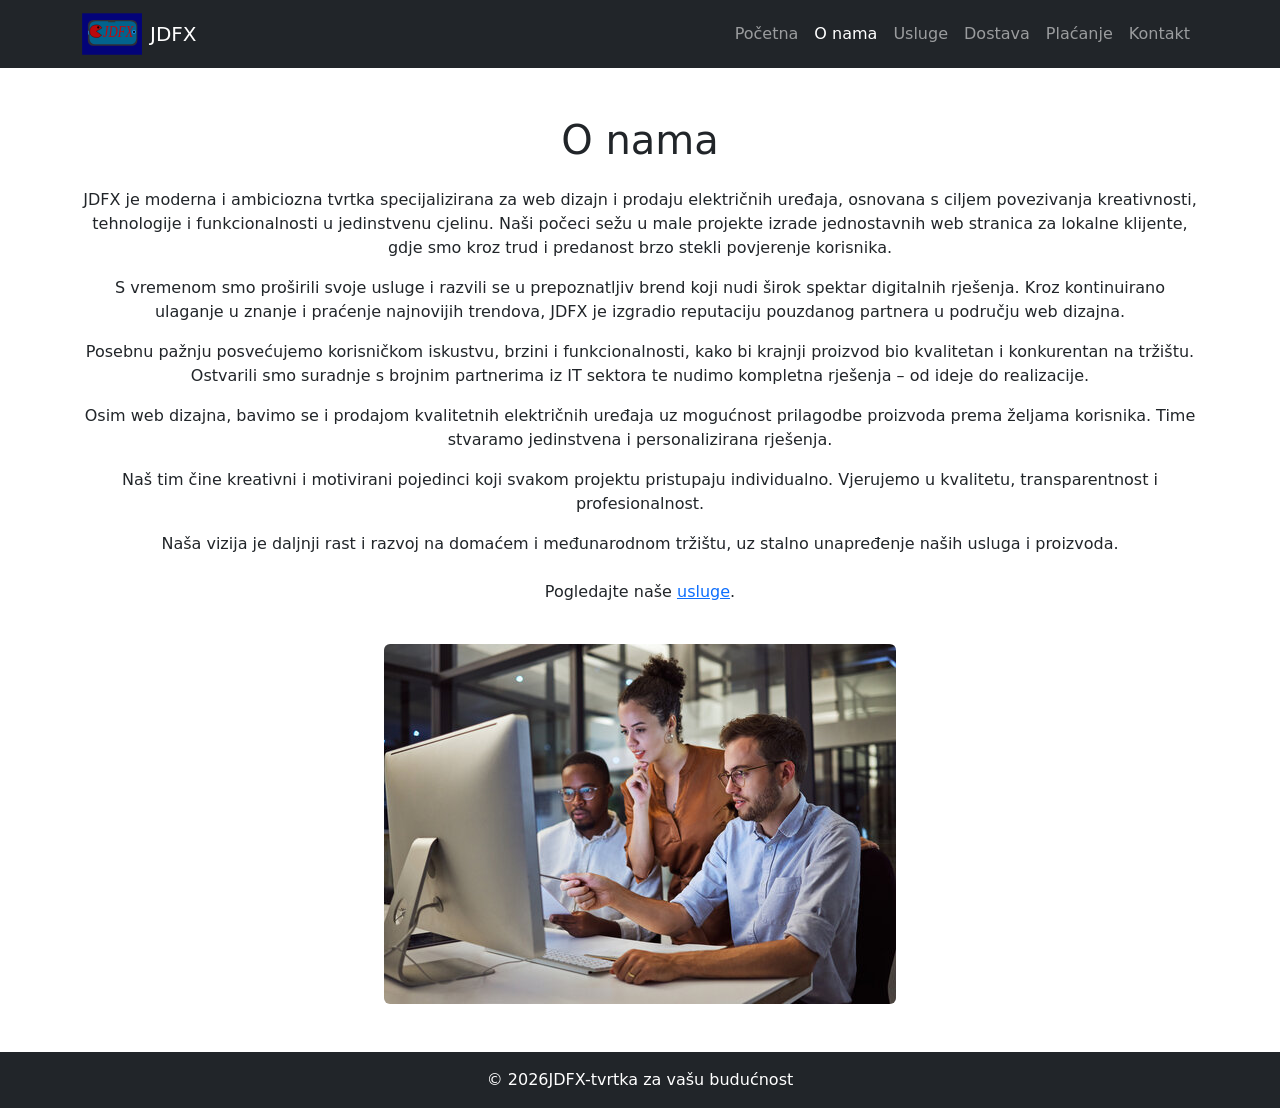
==== about.html @ 1e0c4e3d "Add files via upload" ====
<!DOCTYPE html>
<html lang="hr">
<head>
<meta charset="UTF-8">
<meta name="viewport" content="width=device-width, initial-scale=1">
<title>O nama</title>
<link href="https://cdn.jsdelivr.net/npm/bootstrap@5.3.0/dist/css/bootstrap.min.css" rel="stylesheet">
</head>

<body>

<nav class="navbar navbar-expand-lg navbar-dark bg-dark">
<div class="container">
<a class="navbar-brand d-flex align-items-center" href="index.html">
<img src="images/logo.svg" width="60" class="me-2"> JDFX
</a>
<button class="navbar-toggler" data-bs-toggle="collapse" data-bs-target="#nav">
<span class="navbar-toggler-icon"></span>
</button>

<div class="collapse navbar-collapse" id="nav">
<ul class="navbar-nav ms-auto">
<li class="nav-item"><a class="nav-link" href="index.html">Početna</a></li>
<li class="nav-item"><a class="nav-link active" href="about.html">O nama</a></li>
<li class="nav-item"><a class="nav-link" href="services.html">Usluge</a></li>
<li class="nav-item"><a class="nav-link" href="delivery.html">Dostava</a></li>
<li class="nav-item"><a class="nav-link" href="payment.html">Plaćanje</a></li>
<li class="nav-item"><a class="nav-link" href="contact.html">Kontakt</a></li>
</ul>
</div>
</div>
</nav>

<section class="container py-5 text-center">

<h1 class="mb-4">O nama</h1>

<div class="about-text mx-auto">

<p>
JDFX je moderna i ambiciozna tvrtka specijalizirana za web dizajn i prodaju električnih uređaja, osnovana s ciljem povezivanja kreativnosti, tehnologije i funkcionalnosti u jedinstvenu cjelinu. Naši počeci sežu u male projekte izrade jednostavnih web stranica za lokalne klijente, gdje smo kroz trud i predanost brzo stekli povjerenje korisnika.
</p>

<p>
S vremenom smo proširili svoje usluge i razvili se u prepoznatljiv brend koji nudi širok spektar digitalnih rješenja. Kroz kontinuirano ulaganje u znanje i praćenje najnovijih trendova, JDFX je izgradio reputaciju pouzdanog partnera u području web dizajna.
</p>

<p>
Posebnu pažnju posvećujemo korisničkom iskustvu, brzini i funkcionalnosti, kako bi krajnji proizvod bio kvalitetan i konkurentan na tržištu. Ostvarili smo suradnje s brojnim partnerima iz IT sektora te nudimo kompletna rješenja – od ideje do realizacije.
</p>

<p>
Osim web dizajna, bavimo se i prodajom kvalitetnih električnih uređaja uz mogućnost prilagodbe proizvoda prema željama korisnika. Time stvaramo jedinstvena i personalizirana rješenja.
</p>

<p>
Naš tim čine kreativni i motivirani pojedinci koji svakom projektu pristupaju individualno. Vjerujemo u kvalitetu, transparentnost i profesionalnost.
</p>

<p>
Naša vizija je daljnji rast i razvoj na domaćem i međunarodnom tržištu, uz stalno unapređenje naših usluga i proizvoda.
</p>

</div>

<p class="mt-4">Pogledajte naše <a href="services.html">usluge</a>.</p>

<img src="images/about.jpg" class="img-fluid rounded mt-4">

</section>
<footer class="bg-dark text-white text-center p-3">
© 2026JDFX-tvrtka za vašu budućnost
</footer>

<script src="https://cdn.jsdelivr.net/npm/bootstrap@5.3.0/dist/js/bootstrap.bundle.min.js"></script>
</body>
</html>
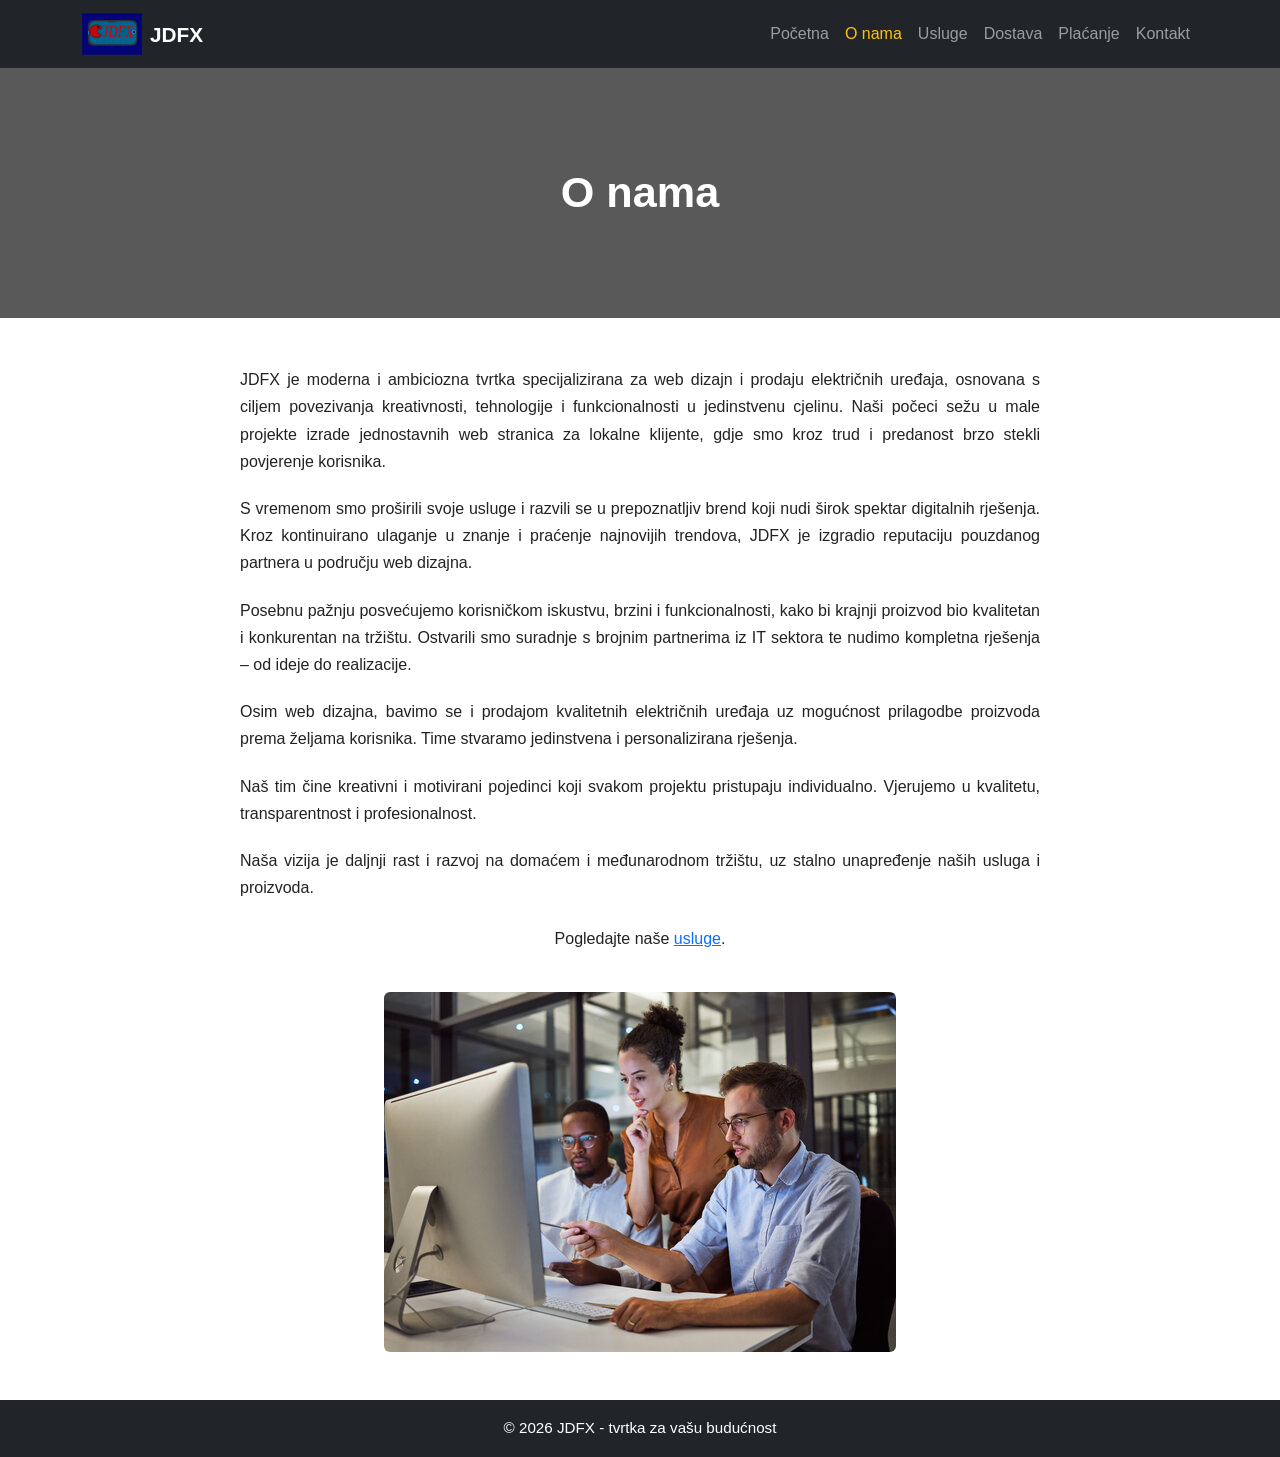
==== commit 8def9939: "Add files via upload" ====
--- a/about.html
+++ b/about.html
@@ -3,37 +3,80 @@
 <head>
 <meta charset="UTF-8">
 <meta name="viewport" content="width=device-width, initial-scale=1">
+
 <title>O nama</title>
+
 <link href="https://cdn.jsdelivr.net/npm/bootstrap@5.3.0/dist/css/bootstrap.min.css" rel="stylesheet">
+<link rel="stylesheet" href="style.css">
 </head>
 
 <body>
 
+<!-- NAVBAR -->
 <nav class="navbar navbar-expand-lg navbar-dark bg-dark">
 <div class="container">
+
 <a class="navbar-brand d-flex align-items-center" href="index.html">
-<img src="images/logo.svg" width="60" class="me-2"> JDFX
+<img src="images/logo.svg" width="60" class="me-2" alt="JDFX logo">
+JDFX
 </a>
-<button class="navbar-toggler" data-bs-toggle="collapse" data-bs-target="#nav">
+
+<button class="navbar-toggler" type="button"
+data-bs-toggle="collapse"
+data-bs-target="#nav"
+aria-controls="nav"
+aria-expanded="false"
+aria-label="Otvori navigaciju">
 <span class="navbar-toggler-icon"></span>
 </button>
 
 <div class="collapse navbar-collapse" id="nav">
+
 <ul class="navbar-nav ms-auto">
-<li class="nav-item"><a class="nav-link" href="index.html">Početna</a></li>
-<li class="nav-item"><a class="nav-link active" href="about.html">O nama</a></li>
-<li class="nav-item"><a class="nav-link" href="services.html">Usluge</a></li>
-<li class="nav-item"><a class="nav-link" href="delivery.html">Dostava</a></li>
-<li class="nav-item"><a class="nav-link" href="payment.html">Plaćanje</a></li>
-<li class="nav-item"><a class="nav-link" href="contact.html">Kontakt</a></li>
+
+<li class="nav-item">
+<a class="nav-link" href="index.html">Početna</a>
+</li>
+
+<li class="nav-item">
+<a class="nav-link active" href="about.html">O nama</a>
+</li>
+
+<li class="nav-item">
+<a class="nav-link" href="services.html">Usluge</a>
+</li>
+
+<li class="nav-item">
+<a class="nav-link" href="delivery.html">Dostava</a>
+</li>
+
+<li class="nav-item">
+<a class="nav-link" href="payment.html">Plaćanje</a>
+</li>
+
+<li class="nav-item">
+<a class="nav-link" href="contact.html">Kontakt</a>
+</li>
+
 </ul>
+
 </div>
 </div>
 </nav>
 
+
+<!-- NASLOV -->
+<section class="page-hero">
+
+<div class="page-hero-content">
+<h1>O nama</h1>
+</div>
+
+</section>
+
+
+<!-- O NAMA -->
 <section class="container py-5 text-center">
-
-<h1 class="mb-4">O nama</h1>
 
 <div class="about-text mx-auto">
 
@@ -63,15 +106,24 @@
 
 </div>
 
-<p class="mt-4">Pogledajte naše <a href="services.html">usluge</a>.</p>
+<p class="mt-4">
+Pogledajte naše <a href="services.html">usluge</a>.
+</p>
 
-<img src="images/about.jpg" class="img-fluid rounded mt-4">
+<img
+src="images/about.jpg"
+class="img-fluid rounded mt-4"
+alt="JDFX tim i poslovanje">
 
 </section>
+
+
+<!-- FOOTER -->
 <footer class="bg-dark text-white text-center p-3">
-© 2026JDFX-tvrtka za vašu budućnost
+© 2026 JDFX - tvrtka za vašu budućnost
 </footer>
 
 <script src="https://cdn.jsdelivr.net/npm/bootstrap@5.3.0/dist/js/bootstrap.bundle.min.js"></script>
+
 </body>
 </html>
--- a/style.css
+++ b/style.css
@@ -0,0 +1,640 @@
+/* ========================================================= */
+/* OPĆENITO */
+/* ========================================================= */
+
+html {
+    scroll-behavior: smooth;
+}
+
+body {
+    font-family: Arial, Helvetica, sans-serif;
+    color: #222;
+    background-color: #ffffff;
+    line-height: 1.6;
+    margin: 0;
+}
+
+p {
+    font-size: 1rem;
+    line-height: 1.7;
+}
+
+h1,
+h2,
+h3,
+h4,
+h5 {
+    color: #198754;
+    font-weight: 700;
+}
+
+h1 {
+    margin-bottom: 25px;
+}
+
+a {
+    transition: 0.2s;
+}
+
+
+/* ========================================================= */
+/* NAVBAR */
+/* ========================================================= */
+
+.navbar-brand {
+    font-weight: bold;
+    font-size: 1.3rem;
+}
+
+.navbar-brand img {
+    max-height: 60px;
+}
+
+.nav-link:hover,
+.nav-link.active {
+    color: #ffc107 !important;
+}
+
+
+/* ========================================================= */
+/* VELIKI HERO - POČETNA */
+/* ========================================================= */
+
+.hero {
+    background: url("images/hero.jpg") center center / cover no-repeat;
+    min-height: 420px;
+    position: relative;
+
+    display: flex;
+    justify-content: center;
+    align-items: center;
+}
+
+.hero-overlay {
+    position: absolute;
+    inset: 0;
+
+    background: rgba(0, 0, 0, 0.65);
+}
+
+.hero-content {
+    position: relative;
+    z-index: 1;
+
+    max-width: 800px;
+    padding: 20px;
+
+    text-align: center;
+    color: white;
+}
+
+.hero-content h1 {
+    color: white;
+    font-size: 3rem;
+    margin-bottom: 15px;
+}
+
+.hero-content p {
+    color: white;
+    font-size: 1.2rem;
+    margin-bottom: 20px;
+}
+
+
+/* ========================================================= */
+/* NASLOVNI HERO - PODSTRANICE */
+/* ========================================================= */
+
+.page-hero {
+    background: url("images/hero.jpg") center center / cover no-repeat;
+    min-height: 250px;
+    position: relative;
+
+    display: flex;
+    justify-content: center;
+    align-items: center;
+}
+
+.page-hero::before {
+    content: "";
+    position: absolute;
+    inset: 0;
+
+    background: rgba(0, 0, 0, 0.65);
+}
+
+.page-hero-content {
+    position: relative;
+    z-index: 1;
+
+    text-align: center;
+    padding: 20px;
+}
+
+.page-hero h1 {
+    color: white;
+    font-size: 2.7rem;
+    margin: 0;
+}
+
+.page-hero p {
+    color: white;
+    font-size: 1.1rem;
+
+    max-width: 700px;
+
+    margin-top: 15px;
+    margin-bottom: 0;
+    margin-left: auto;
+    margin-right: auto;
+}
+
+
+/* ========================================================= */
+/* O NAMA */
+/* ========================================================= */
+
+.about-text {
+    max-width: 800px;
+
+    margin-left: auto;
+    margin-right: auto;
+
+    line-height: 1.8;
+    font-size: 1rem;
+    text-align: justify;
+}
+
+.about-text p {
+    margin-bottom: 20px;
+}
+
+
+/* ========================================================= */
+/* ZAJEDNIČKE KARTICE */
+/* ========================================================= */
+
+.feature-card,
+.usluge-box,
+.placanje-box,
+.kontakt-kartica,
+.prednost-box,
+.card {
+    background: #ffffff;
+
+    border: 1px solid #dddddd;
+    border-radius: 12px;
+
+    box-shadow: 0 4px 12px rgba(0, 0, 0, 0.08);
+
+    transition: 0.25s;
+}
+
+
+/* ========================================================= */
+/* CRVENO-ROZI HOVER EFEKT */
+/* ========================================================= */
+
+.feature-card:hover,
+.usluge-box:hover,
+.placanje-box:hover,
+.kontakt-kartica:hover,
+.prednost-box:hover,
+.card:hover {
+
+    background-color: rgba(255, 80, 110, 0.08);
+
+    border-color: rgba(255, 70, 100, 0.35);
+
+    box-shadow:
+        0 5px 16px rgba(255, 70, 100, 0.16);
+
+    transform: translateY(-4px);
+}
+
+
+/* ========================================================= */
+/* POČETNA - NAŠA PONUDA */
+/* ========================================================= */
+
+.feature-card {
+    height: 100%;
+    padding: 25px;
+}
+
+.feature-card p:last-child {
+    margin-bottom: 0;
+}
+
+.icon-img {
+    width: 80px;
+    height: 80px;
+
+    object-fit: contain;
+
+    display: block;
+
+    margin-left: auto;
+    margin-right: auto;
+}
+
+.ponuda-img {
+    width: 80px;
+    height: 80px;
+
+    object-fit: cover;
+
+    border-radius: 10px;
+
+    display: block;
+
+    margin-left: auto;
+    margin-right: auto;
+}
+
+
+/* ========================================================= */
+/* KLIKABILNI NASLOVI KARTICA */
+/* ========================================================= */
+
+.card-title-link {
+    color: #198754;
+
+    text-decoration: none;
+}
+
+.card-title-link:hover {
+    color: #146c43;
+
+    text-decoration: underline;
+}
+
+
+/* ========================================================= */
+/* POČETNA - NAŠE PREDNOSTI */
+/* ========================================================= */
+
+.prednosti-section {
+    background-color: #f5f6f8;
+}
+
+.prednost-box {
+    padding: 30px;
+
+    height: 100%;
+}
+
+.prednost-box h3 {
+    margin-bottom: 15px;
+}
+
+.prednost-box p:last-child {
+    margin-bottom: 0;
+}
+
+
+/* ========================================================= */
+/* USLUGE */
+/* ========================================================= */
+
+.usluge-box {
+    padding: 25px;
+    margin-bottom: 30px;
+
+    text-align: center;
+}
+
+.usluge-box img {
+    width: 100%;
+    max-width: 500px;
+    max-height: 350px;
+
+    height: auto;
+
+    object-fit: contain;
+
+    display: block;
+
+    margin: 0 auto 20px;
+}
+
+.usluge-box h3 {
+    margin-bottom: 15px;
+}
+
+.usluge-box p {
+    max-width: 850px;
+
+    margin-left: auto;
+    margin-right: auto;
+}
+
+.usluge-box p:last-child {
+    margin-bottom: 0;
+}
+
+.usluge-box + .usluge-box {
+    margin-top: 30px;
+}
+
+
+/* ========================================================= */
+/* SIDRA NA USLUGAMA */
+/* ========================================================= */
+
+#web-dizajn,
+#mobiteli,
+#uredaji {
+    scroll-margin-top: 30px;
+}
+
+
+/* ========================================================= */
+/* PLAĆANJE */
+/* ========================================================= */
+
+.placanje-box {
+    padding: 25px;
+    margin-bottom: 25px;
+
+    display: flex;
+    align-items: center;
+
+    gap: 25px;
+}
+
+.placanje-box img {
+    width: 120px;
+    height: 120px;
+
+    object-fit: cover;
+
+    border-radius: 10px;
+}
+
+.placanje-box h3 {
+    margin-bottom: 10px;
+}
+
+.placanje-box p {
+    margin-bottom: 0;
+}
+
+
+/* ========================================================= */
+/* DOSTAVA */
+/* ========================================================= */
+
+.card h3 {
+    margin-bottom: 15px;
+}
+
+.card p:last-child {
+    margin-bottom: 0;
+}
+
+
+/* ========================================================= */
+/* VIDEO */
+/* ========================================================= */
+
+.video-section {
+    padding: 60px 20px;
+
+    background: #f5f5f5;
+
+    color: #222;
+}
+
+.video-section h2,
+.video-section h3 {
+    color: #198754;
+}
+
+.video-section video {
+    width: 100%;
+    max-width: 900px;
+
+    border-radius: 10px;
+}
+
+
+/* ========================================================= */
+/* KONTAKT */
+/* ========================================================= */
+
+.kontakt-sekcija {
+    background: #f5f6f8;
+
+    padding: 60px 0;
+}
+
+.kontakt-naslov,
+.lokacija {
+    color: #198754;
+}
+
+.kontakt-kartica {
+    padding: 30px;
+
+    height: 100%;
+}
+
+.kontakt-kartica h2 {
+    color: #198754;
+}
+
+.kontakt-info {
+    font-size: 1rem;
+
+    color: #333;
+}
+
+.kontakt-info a {
+    color: #198754;
+
+    text-decoration: none;
+}
+
+.kontakt-info a:hover {
+    text-decoration: underline;
+}
+
+.lokacija {
+    font-weight: bold;
+
+    margin-top: 20px;
+}
+
+
+/* ========================================================= */
+/* KONTAKT FORMA */
+/* ========================================================= */
+
+.form-label {
+    font-weight: 600;
+}
+
+.form-control {
+    min-height: 45px;
+}
+
+textarea.form-control {
+    min-height: 140px;
+}
+
+.form-control:focus {
+    border-color: #198754;
+
+    box-shadow:
+        0 0 0 0.2rem rgba(25, 135, 84, 0.15);
+}
+
+.kontakt-btn {
+    background-color: #198754;
+
+    color: white;
+
+    border: none;
+}
+
+.kontakt-btn:hover {
+    background-color: #146c43;
+
+    color: white;
+}
+
+
+/* ========================================================= */
+/* FOOTER */
+/* ========================================================= */
+
+footer {
+    margin-top: 0;
+
+    font-size: 0.95rem;
+}
+
+
+/* ========================================================= */
+/* RESPONSIVE - TABLET I MOBITEL */
+/* ========================================================= */
+
+@media (max-width: 768px) {
+
+    .hero {
+        min-height: 360px;
+    }
+
+    .hero-content h1 {
+        font-size: 2rem;
+    }
+
+    .hero-content p {
+        font-size: 1rem;
+    }
+
+    .page-hero {
+        min-height: 220px;
+    }
+
+    .page-hero h1 {
+        font-size: 2.2rem;
+    }
+
+    .page-hero p {
+        font-size: 1rem;
+    }
+
+    .about-text {
+        text-align: left;
+    }
+
+    .placanje-box {
+        flex-direction: column;
+
+        text-align: center;
+    }
+
+    .placanje-box img {
+        width: 100%;
+        max-width: 250px;
+
+        height: auto;
+    }
+
+    .usluge-box img {
+        height: auto;
+    }
+
+    .video-section {
+        padding: 40px 15px;
+    }
+
+    .kontakt-sekcija {
+        padding: 40px 0;
+    }
+
+    .kontakt-kartica {
+        padding: 20px;
+    }
+
+}
+
+
+/* ========================================================= */
+/* RESPONSIVE - MALI MOBITELI */
+/* ========================================================= */
+
+@media (max-width: 576px) {
+
+    h1 {
+        font-size: 2rem;
+    }
+
+    h2 {
+        font-size: 1.7rem;
+    }
+
+    h3 {
+        font-size: 1.4rem;
+    }
+
+    .hero {
+        min-height: 320px;
+    }
+
+    .hero-content h1 {
+        font-size: 1.8rem;
+    }
+
+    .page-hero {
+        min-height: 190px;
+    }
+
+    .page-hero h1 {
+        font-size: 2rem;
+    }
+
+    .page-hero p {
+        font-size: 0.95rem;
+    }
+
+    .navbar-brand img {
+        width: 45px;
+    }
+
+    .feature-card,
+    .usluge-box,
+    .placanje-box,
+    .kontakt-kartica,
+    .prednost-box,
+    .card {
+        border-radius: 10px;
+    }
+
+    .prednost-box {
+        padding: 22px;
+    }
+
+} 
